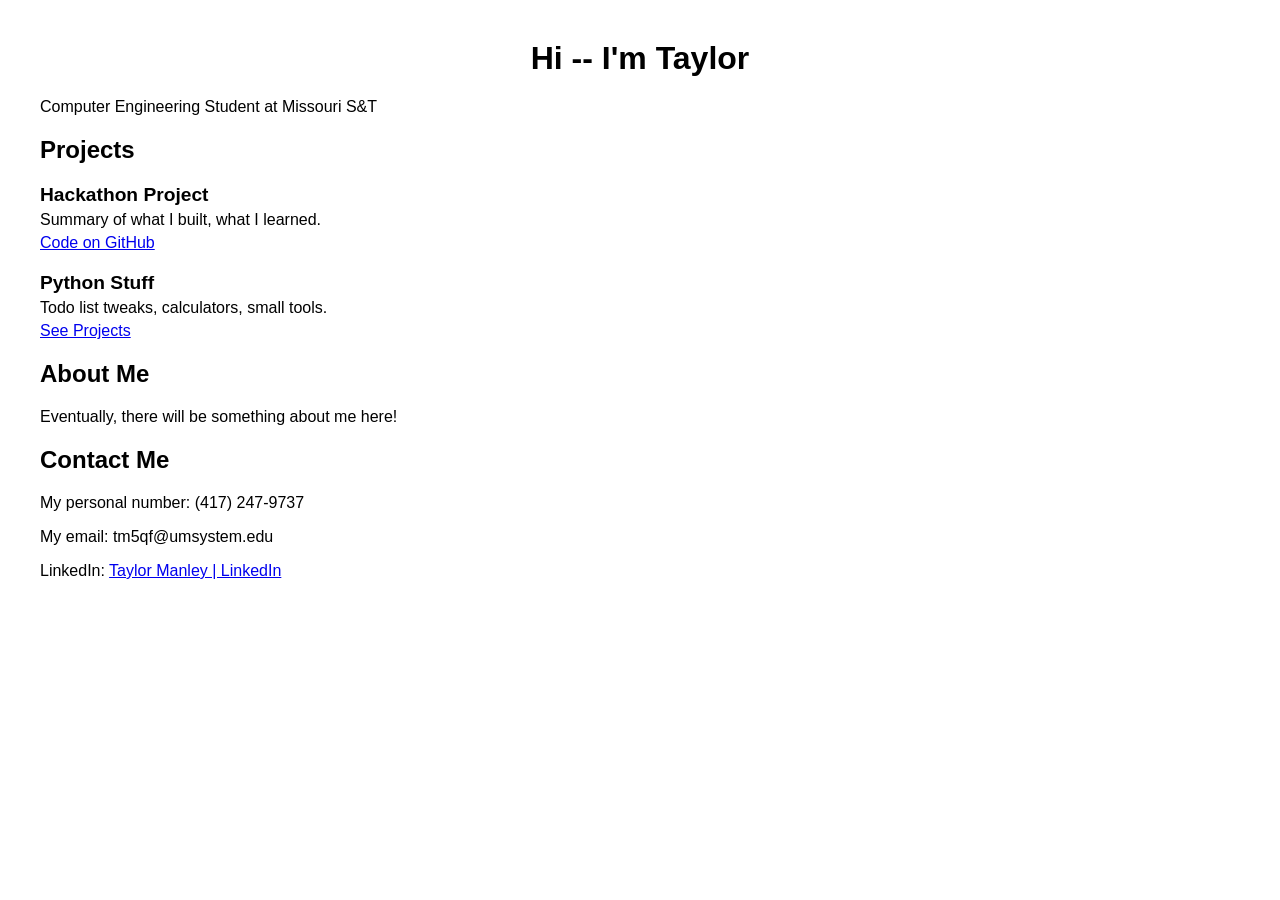
==== index.html @ 37ea3fa0 "Update portfolio title and add personal details" ====
<!DOCTYPE html>
<html>
<head>
  <title>Taylor Manley - Portfolio</title>
  <meta charset="UTF-8">
  <meta name="viewport" content="width=device-width, initial-scale=1.0">
  <style>
    body { font-family: Arial, sans-serif; margin: 40px; }
    h1 { text-align: center; }
    .project { margin-bottom: 20px; }
    .title { font-size: 1.2em; font-weight: bold; }
    .desc { margin: 5px 0; }
  </style>
</head>
<body>

<h1>Hi -- I'm Taylor</h1>
<p>Computer Engineering Student at Missouri S&T</p>

<h2>Projects</h2>
<div class="project">
  <div class="title">Hackathon Project</div>
  <div class="desc">Summary of what I built, what I learned.</div>
  <div><a href="https://github.com/T-Manley/github-portfolio/tree/68bfea14126198b8bfd02c3e609c916b9af1a7f1/PickHacks2026">Code on GitHub</a></div>
</div>

<div class="project">
  <div class="title">Python Stuff</div>
  <div class="desc">Todo list tweaks, calculators, small tools.</div>
  <div><a href="https://github.com/T-Manley/github-portfolio/tree/68bfea14126198b8bfd02c3e609c916b9af1a7f1/pythonProjects">See Projects</a></div>
</div>

<h2>About Me</h2>
  <p>Eventually, there will be something about me here!</p>

<h2>Contact Me</h2>
  <p>My personal number: (417) 247-9737</p>
  <p>My email: tm5qf@umsystem.edu</p>
  <p>LinkedIn: <a href="https://www.linkedin.com/in/taylor-manley-292842342/">Taylor Manley | LinkedIn</a></p>

</body>
</html>
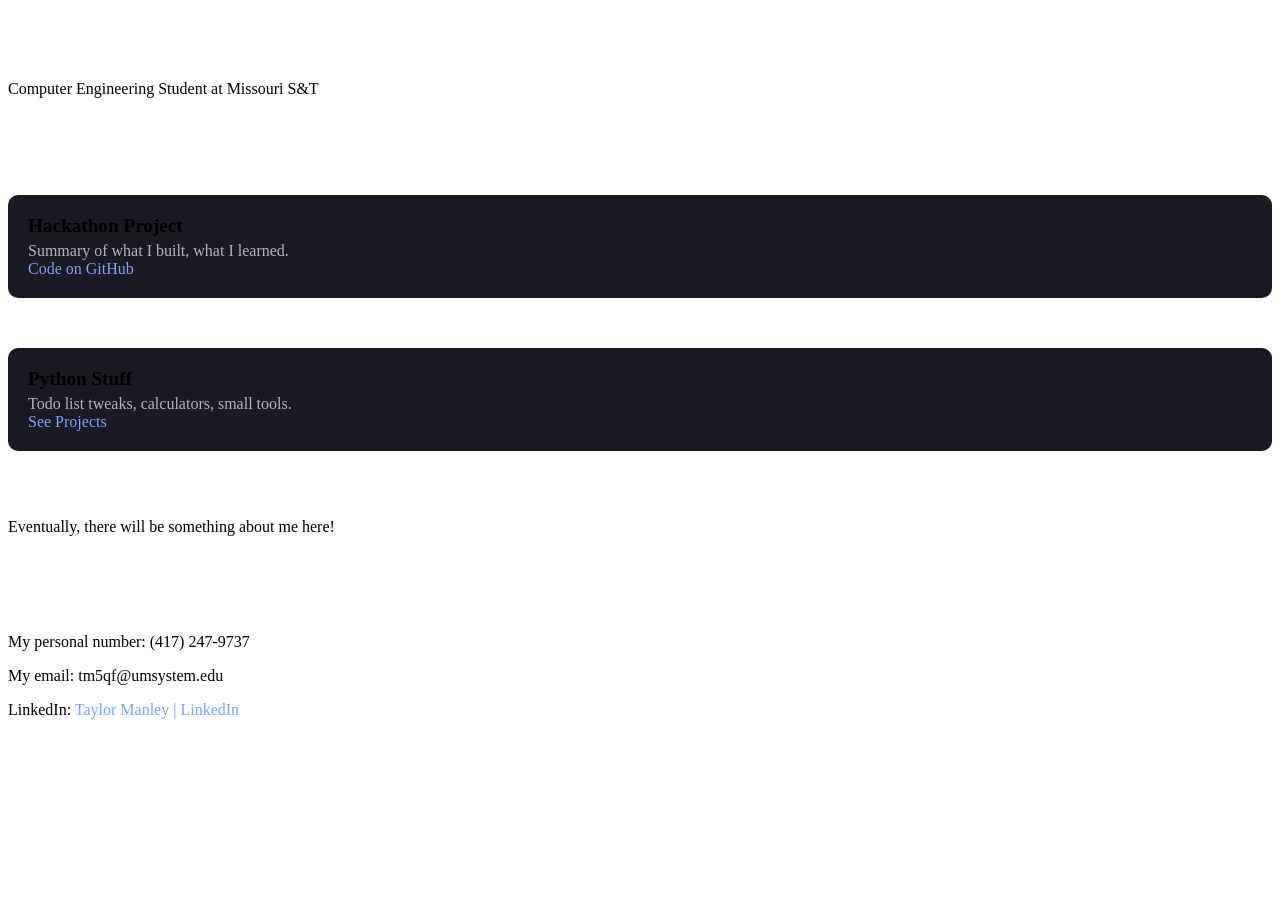
==== commit 7859d821: "Revamp styles in index.html for improved design Updated styles for better aesthetics and readability" ====
--- a/index.html
+++ b/index.html
@@ -5,23 +5,70 @@
   <meta charset="UTF-8">
   <meta name="viewport" content="width=device-width, initial-scale=1.0">
   <style>
-    body { font-family: Arial, sans-serif; margin: 40px; }
-    h1 { text-align: center; }
-    .project { margin-bottom: 20px; }
-    .title { font-size: 1.2em; font-weight: bold; }
-    .desc { margin: 5px 0; }
+    <style>
+  body {
+    background-color: #0f0f14;
+    color: #e4e4e7;
+    font-family: -apple-system, BlinkMacSystemFont, "Segoe UI", Roboto, sans-serif;
+    margin: 40px;
+    line-height: 1.6;
+  }
+
+  h1, h2 {
+    color: #ffffff;
+  }
+
+  a {
+    color: #7aa2ff;
+    text-decoration: none;
+  }
+
+  a:hover {
+    text-decoration: underline;
+  }
+
+  .section {
+    margin-bottom: 50px;
+  }
+
+  .project {
+    background: #1a1a24;
+    padding: 20px;
+    border-radius: 10px;
+    margin-bottom: 20px;
+    transition: transform 0.15s ease;
+  }
+
+  .project:hover {
+    transform: translateY(-3px);
+  }
+
+  .title {
+    font-size: 1.2em;
+    font-weight: bold;
+  }
+
+  .desc {
+    margin-top: 5px;
+    color: #b3b3bd;
+  }
+</style>
   </style>
 </head>
 <body>
 
+<div class="section">
 <h1>Hi -- I'm Taylor</h1>
 <p>Computer Engineering Student at Missouri S&T</p>
+</div>
 
+<div class="section">
 <h2>Projects</h2>
 <div class="project">
   <div class="title">Hackathon Project</div>
   <div class="desc">Summary of what I built, what I learned.</div>
   <div><a href="https://github.com/T-Manley/github-portfolio/tree/68bfea14126198b8bfd02c3e609c916b9af1a7f1/PickHacks2026">Code on GitHub</a></div>
+</div>
 </div>
 
 <div class="project">
@@ -30,13 +77,18 @@
   <div><a href="https://github.com/T-Manley/github-portfolio/tree/68bfea14126198b8bfd02c3e609c916b9af1a7f1/pythonProjects">See Projects</a></div>
 </div>
 
+
+<div class="section">
 <h2>About Me</h2>
   <p>Eventually, there will be something about me here!</p>
+</div>
 
+<div class="section">
 <h2>Contact Me</h2>
   <p>My personal number: (417) 247-9737</p>
   <p>My email: tm5qf@umsystem.edu</p>
   <p>LinkedIn: <a href="https://www.linkedin.com/in/taylor-manley-292842342/">Taylor Manley | LinkedIn</a></p>
-
+</div>
+  
 </body>
 </html>
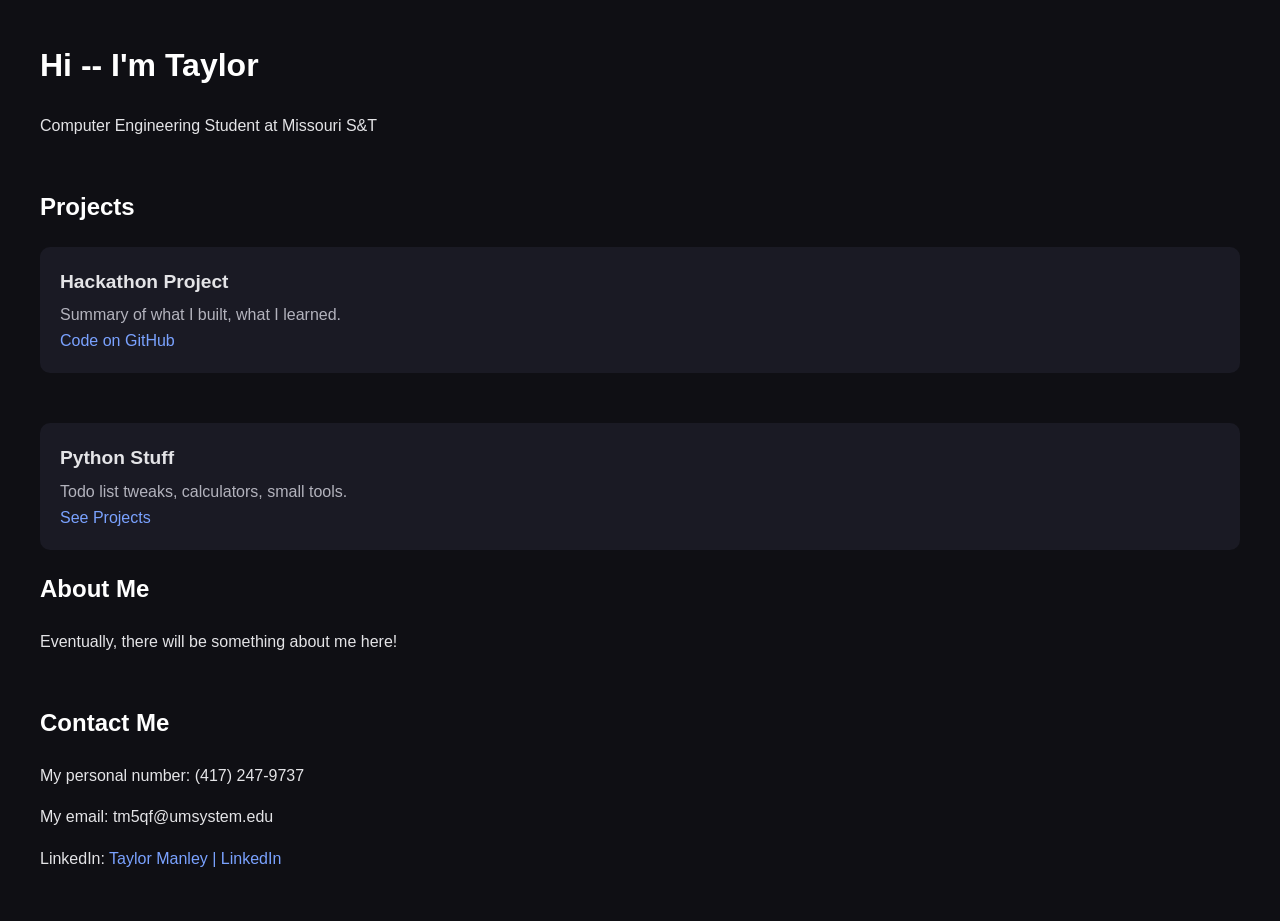
==== commit 9bff01b8: "Fix duplicate <style> tag in index.html Removed duplicate <style> tag from the head section." ====
--- a/index.html
+++ b/index.html
@@ -4,8 +4,8 @@
   <title>Taylor Manley - Portfolio</title>
   <meta charset="UTF-8">
   <meta name="viewport" content="width=device-width, initial-scale=1.0">
+  
   <style>
-    <style>
   body {
     background-color: #0f0f14;
     color: #e4e4e7;
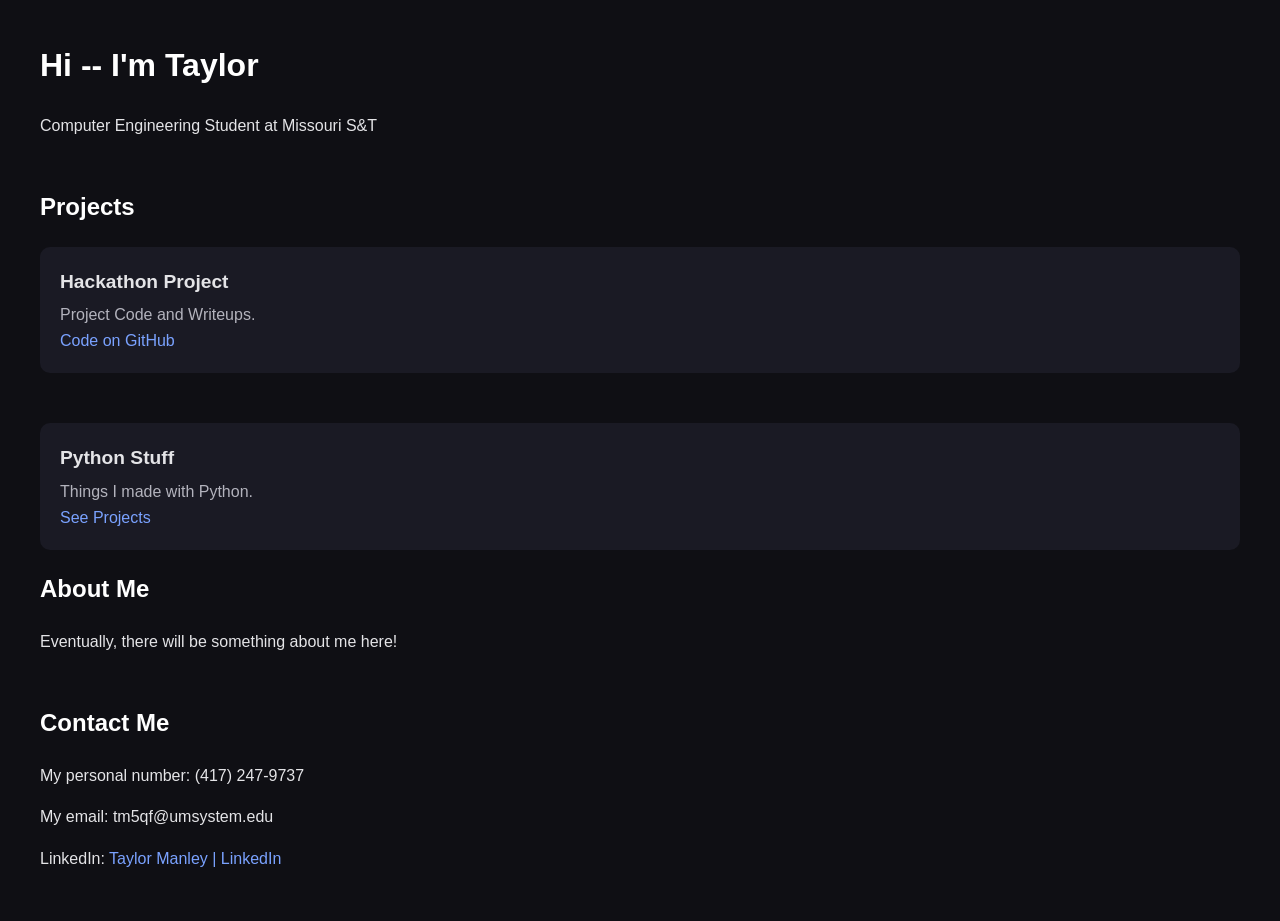
==== commit 9e50f1fe: "Update project descriptions in index.html" ====
--- a/index.html
+++ b/index.html
@@ -53,7 +53,7 @@
     color: #b3b3bd;
   }
 </style>
-  </style>
+
 </head>
 <body>
 
@@ -66,14 +66,14 @@
 <h2>Projects</h2>
 <div class="project">
   <div class="title">Hackathon Project</div>
-  <div class="desc">Summary of what I built, what I learned.</div>
+  <div class="desc">Project Code and Writeups.</div>
   <div><a href="https://github.com/T-Manley/github-portfolio/tree/68bfea14126198b8bfd02c3e609c916b9af1a7f1/PickHacks2026">Code on GitHub</a></div>
 </div>
 </div>
 
 <div class="project">
   <div class="title">Python Stuff</div>
-  <div class="desc">Todo list tweaks, calculators, small tools.</div>
+  <div class="desc">Things I made with Python.</div>
   <div><a href="https://github.com/T-Manley/github-portfolio/tree/68bfea14126198b8bfd02c3e609c916b9af1a7f1/pythonProjects">See Projects</a></div>
 </div>
 
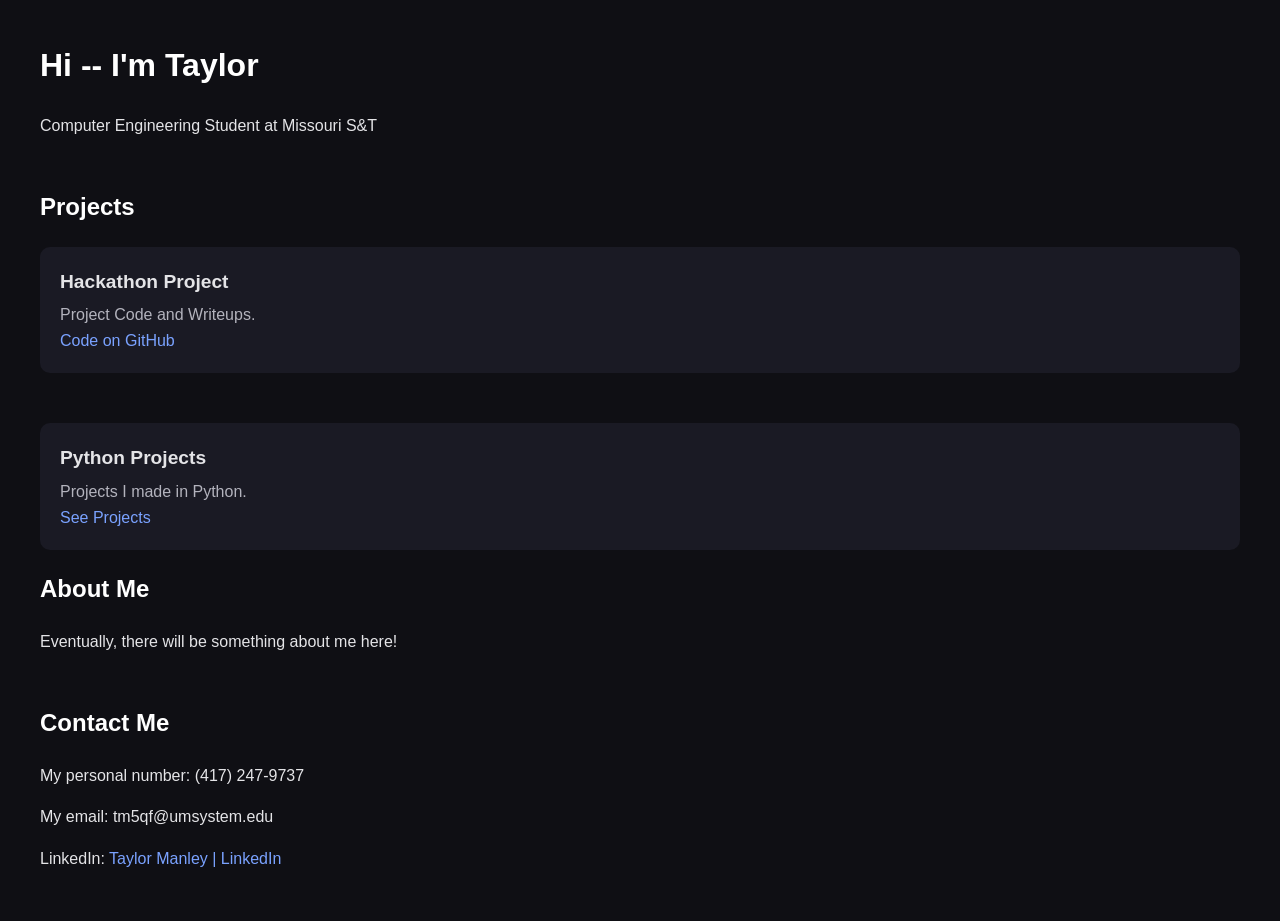
==== commit e9e9a08c: "Update section titles for Python projects" ====
--- a/index.html
+++ b/index.html
@@ -72,9 +72,9 @@
 </div>
 
 <div class="project">
-  <div class="title">Python Stuff</div>
-  <div class="desc">Things I made with Python.</div>
-  <div><a href="https://github.com/T-Manley/github-portfolio/tree/68bfea14126198b8bfd02c3e609c916b9af1a7f1/pythonProjects">See Projects</a></div>
+  <div class="title">Python Projects</div>
+  <div class="desc">Projects I made in Python.</div>
+  <div><a href="https://github.com/T-Manley/github-portfolio/tree/main/pythonProjects">See Projects</a></div>
 </div>
 
 
